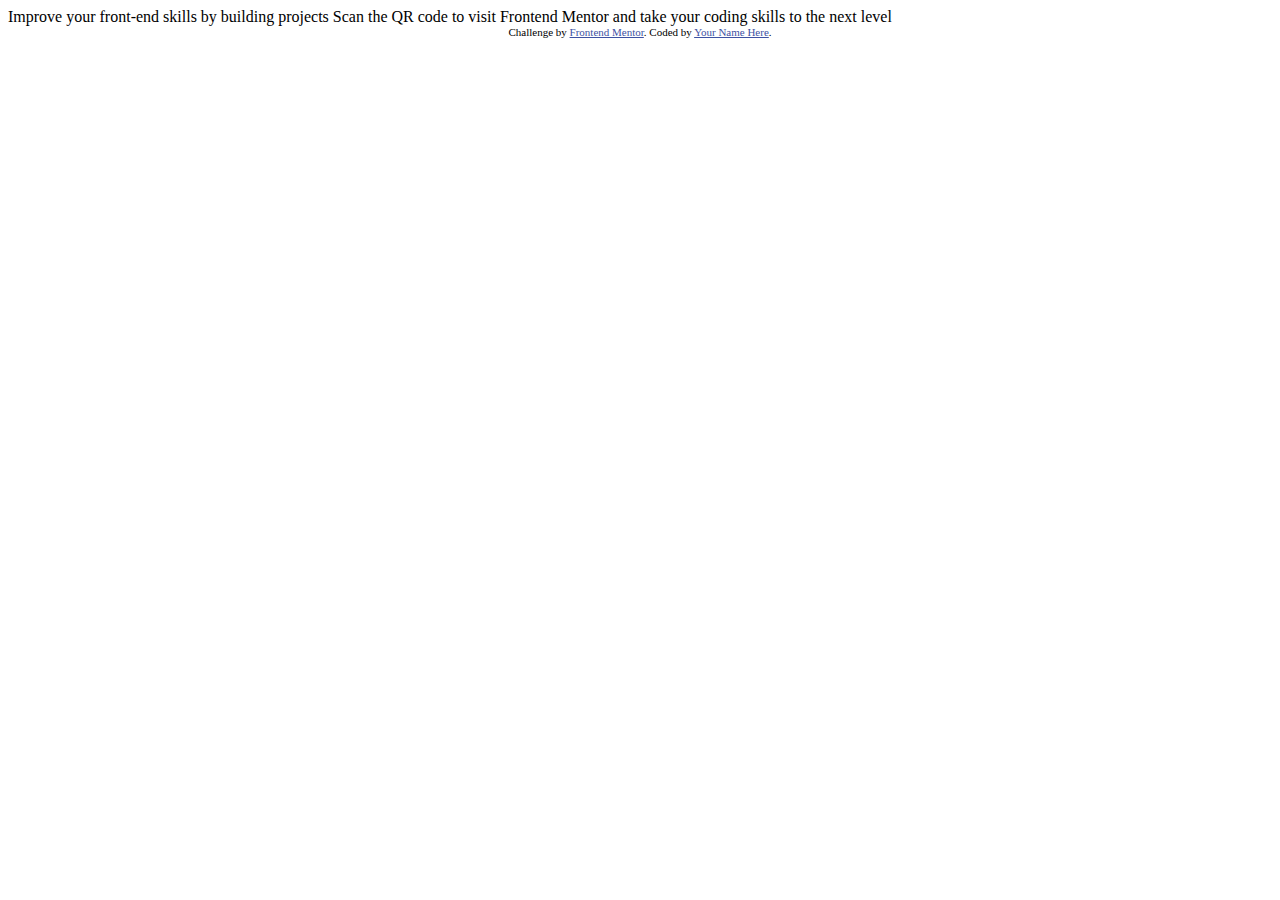
==== qr-code-component-main/index.html @ 2b061a13 "init commit" ====
<!DOCTYPE html>
<html lang="en">
<head>
  <meta charset="UTF-8">
  <meta name="viewport" content="width=device-width, initial-scale=1.0"> <!-- displays site properly based on user's device -->

  <link rel="icon" type="image/png" sizes="32x32" href="./images/favicon-32x32.png">
  
  <title>Frontend Mentor | QR code component</title>

  <!-- Feel free to remove these styles or customise in your own stylesheet 👍 -->
  <style>
    .attribution { font-size: 11px; text-align: center; }
    .attribution a { color: hsl(228, 45%, 44%); }
  </style>
</head>
<body>

  Improve your front-end skills by building projects

  Scan the QR code to visit Frontend Mentor and take your coding skills to the next level
  
  <div class="attribution">
    Challenge by <a href="https://www.frontendmentor.io?ref=challenge" target="_blank">Frontend Mentor</a>. 
    Coded by <a href="#">Your Name Here</a>.
  </div>
</body>
</html>
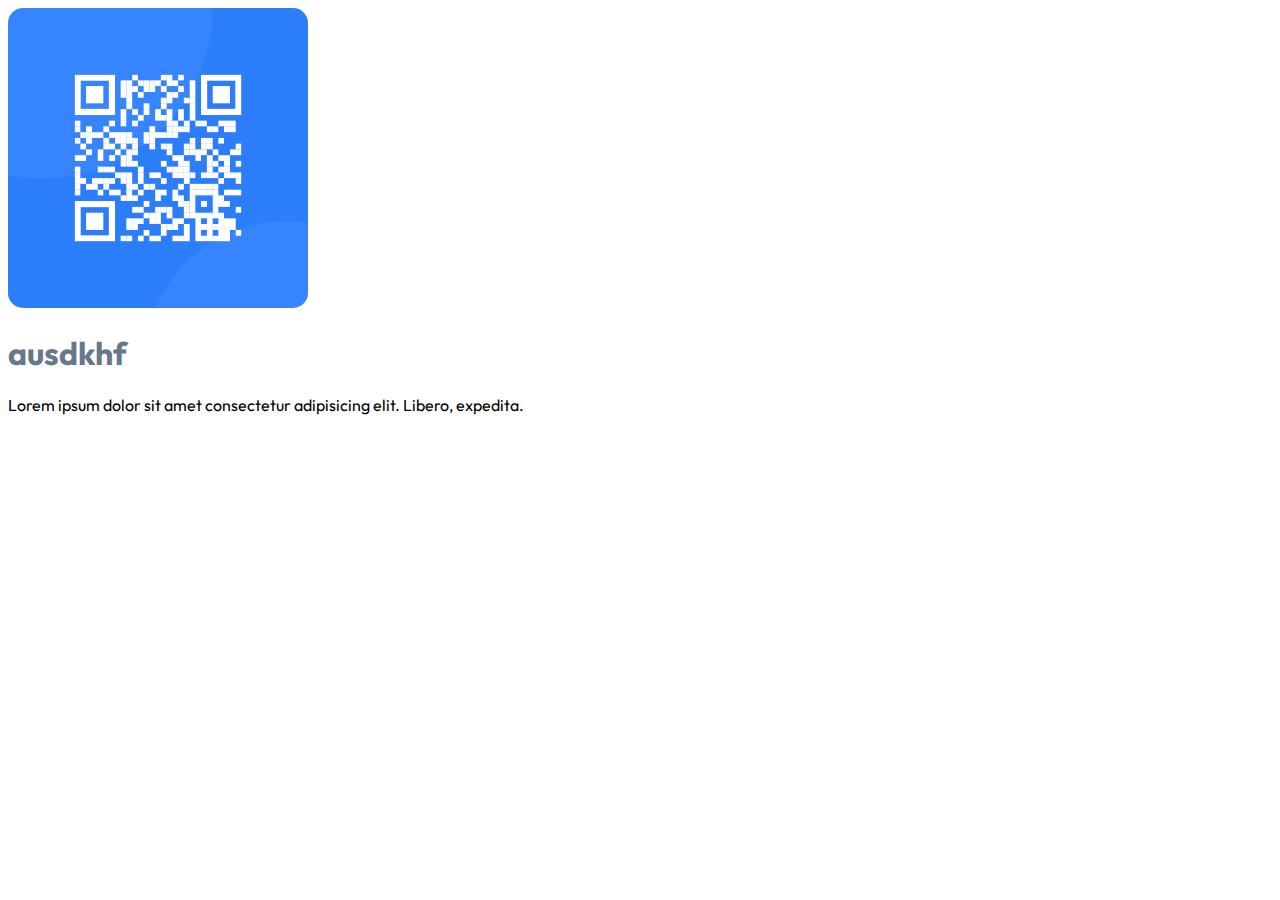
==== commit c10f5ad7: "add placeholder elements" ====
--- a/qr-code-component-main/index.html
+++ b/qr-code-component-main/index.html
@@ -7,22 +7,27 @@
   <link rel="icon" type="image/png" sizes="32x32" href="./images/favicon-32x32.png">
   
   <title>Frontend Mentor | QR code component</title>
-
-  <!-- Feel free to remove these styles or customise in your own stylesheet 👍 -->
-  <style>
-    .attribution { font-size: 11px; text-align: center; }
-    .attribution a { color: hsl(228, 45%, 44%); }
-  </style>
+  <link rel="preconnect" href="https://fonts.googleapis.com">
+  <link rel="preconnect" href="https://fonts.gstatic.com" crossorigin>
+  <link href="https://fonts.googleapis.com/css2?family=Outfit:wght@100..900&display=swap" rel="stylesheet">
+  <link rel="stylesheet" href="style.css">
 </head>
 <body>
 
-  Improve your front-end skills by building projects
+  <div class="container">
+    <div class="card-component">
+      <img src="images/image-qr-code.png" alt="qr-code">
+      <section>
+        <h1>ausdkhf</h1>
+      </section>
+      
+      <article>
+        <p>Lorem ipsum dolor sit amet consectetur adipisicing elit. Libero, expedita.
+        </p>
+      </article>
+    </div>
+  </div>
+  
 
-  Scan the QR code to visit Frontend Mentor and take your coding skills to the next level
-  
-  <div class="attribution">
-    Challenge by <a href="https://www.frontendmentor.io?ref=challenge" target="_blank">Frontend Mentor</a>. 
-    Coded by <a href="#">Your Name Here</a>.
-  </div>
 </body>
 </html>--- a/qr-code-component-main/style.css
+++ b/qr-code-component-main/style.css
@@ -0,0 +1,24 @@
+:root {
+    --White: hsl(0, 0%, 100%);
+    --Slate-300: hsl(212, 45%, 89%);
+    --Slate-500: hsl(216, 15%, 48%);
+    --Slate-900: hsl(218, 44%, 22%);
+}
+
+* {
+    font-family: 'outfit';
+    box-sizing: border-box;
+}
+
+
+
+h1 {
+    color: var(--Slate-500);
+    font-family: 'outfit'
+}
+
+
+img{
+    max-width: 300px;
+    border-radius: 5%;
+}
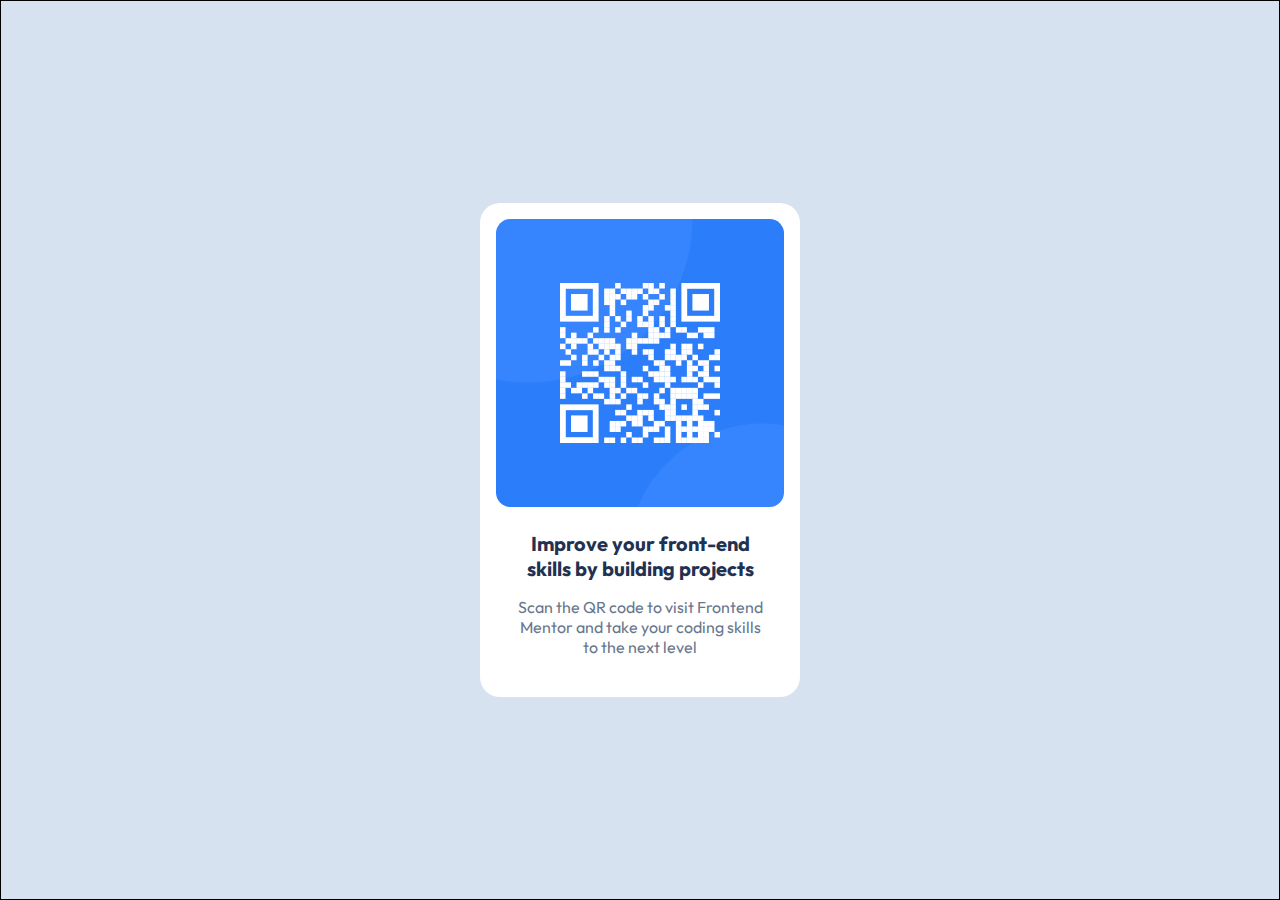
==== commit e9c10bd0: "finished responsive layout" ====
--- a/qr-code-component-main/index.html
+++ b/qr-code-component-main/index.html
@@ -17,14 +17,11 @@
   <div class="container">
     <div class="card-component">
       <img src="images/image-qr-code.png" alt="qr-code">
-      <section>
-        <h1>ausdkhf</h1>
+      <section class="info">
+        <h1 align="center">Improve your front-end skills by building projects</h1>
+        <p align="center">Scan the QR code to visit Frontend Mentor and take your coding skills to the next level
+        </p>
       </section>
-      
-      <article>
-        <p>Lorem ipsum dolor sit amet consectetur adipisicing elit. Libero, expedita.
-        </p>
-      </article>
     </div>
   </div>
   
--- a/qr-code-component-main/style.css
+++ b/qr-code-component-main/style.css
@@ -8,17 +8,54 @@
 * {
     font-family: 'outfit';
     box-sizing: border-box;
+    margin: 0;
+    border: 0;
 }
 
+.container {
+    background-color: var(--Slate-300);
+    height: 100vh;
+    width: 100vw;
+    min-height: 300px;
+    min-width: 300px;
+    border: 1px solid black;
+    display: flex;
+    align-items: center;
+    justify-content: center;
+}
 
+.card-component {
+    background-color: white;
+    min-height: 320px;
+    width: 320px;
+    padding: 16px 16px 40px 16px;
+    display: flex;
+    flex-wrap: wrap;
+    align-items: center;
+    justify-content: center;
+    border-radius: 20px;
+}
+
+img {
+    margin-bottom: 24px;
+}
 
 h1 {
-    color: var(--Slate-500);
-    font-family: 'outfit'
+    color: var(--Slate-900);
+    font-size: 20px;
+    font-family: 'outfit';
+    margin-bottom: 16px;
 }
 
+p {
+    color: var(--Slate-500);
+}
 
 img{
-    max-width: 300px;
+    max-width: 288px;
     border-radius: 5%;
 }
+
+.info {
+    padding: 0 16px;
+}